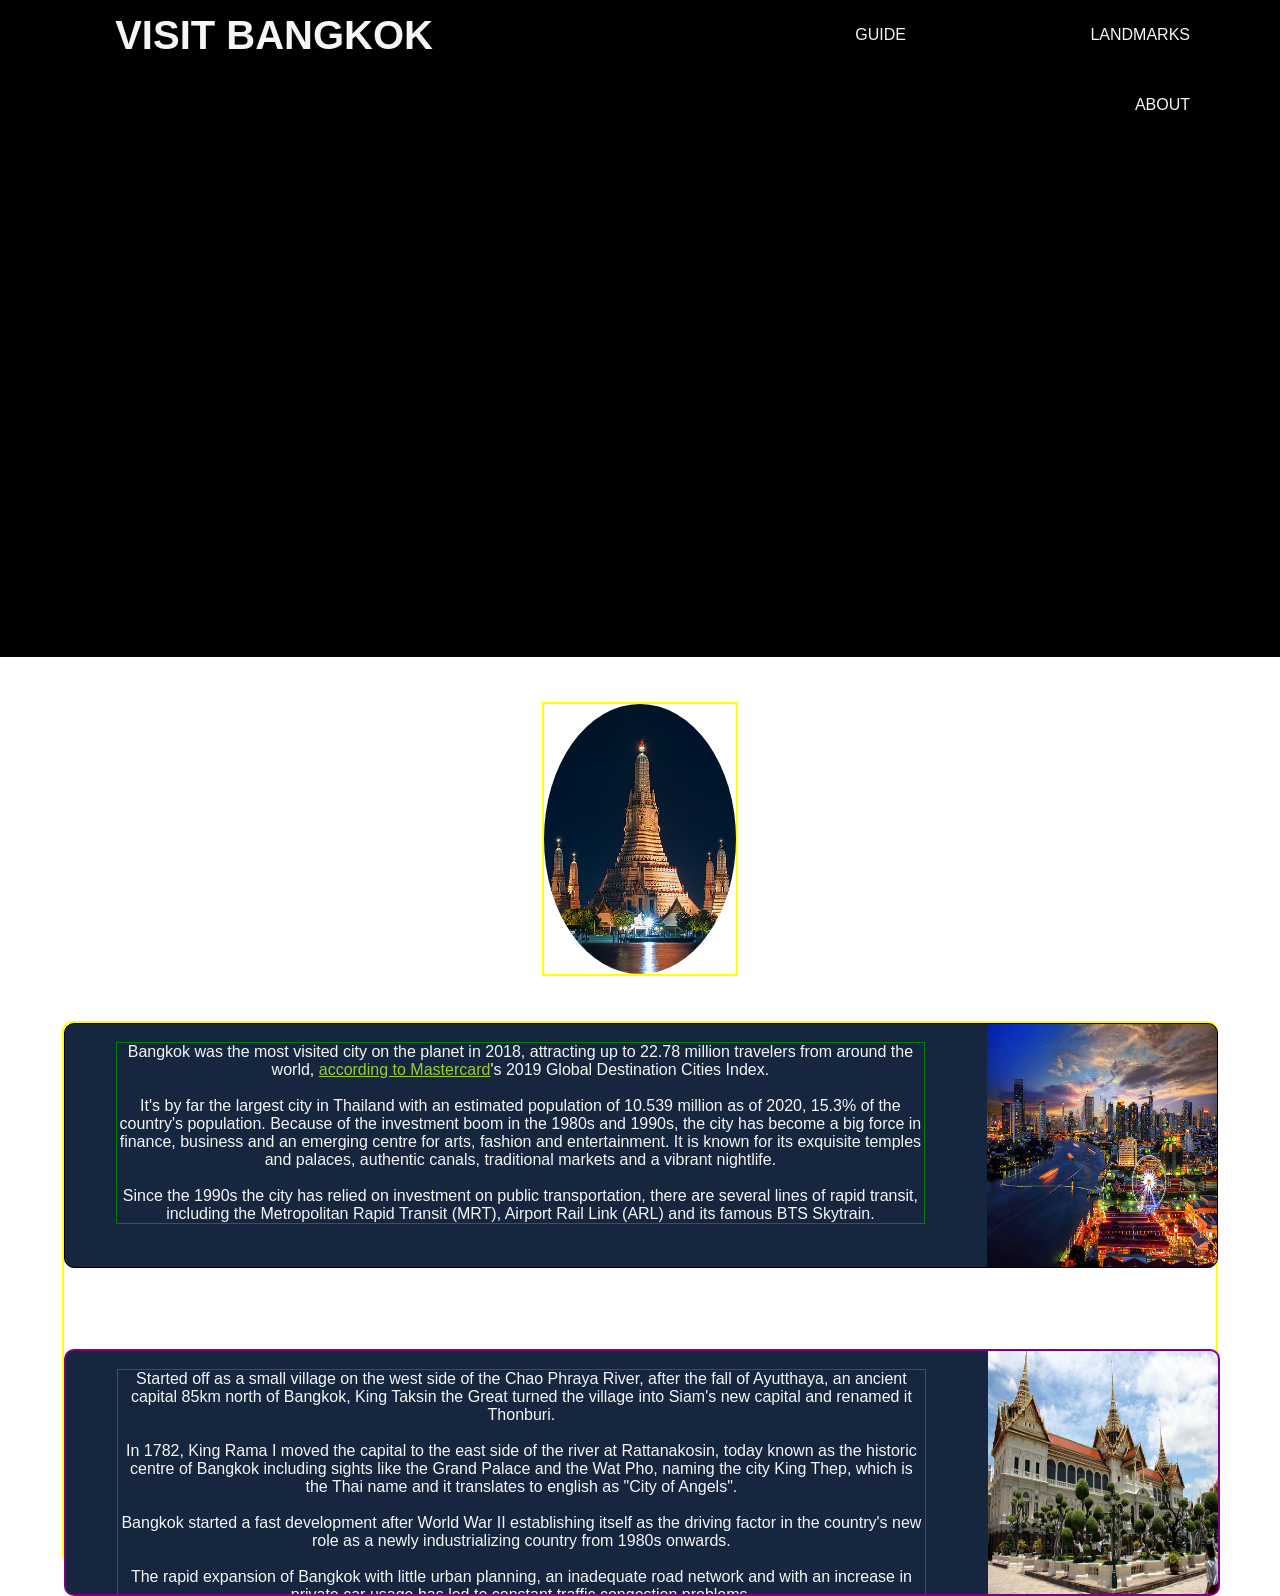
==== index.html @ 1e8116e0 "Rename index2.html to index.html" ====
<!DOCTYPE html>
<html lang="pt-br">
<head>
    <meta charset="UTF-8">
    <meta name="viewport" content="width=device-width, initial-scale=1.0">
    <link rel="stylesheet" href="css2.css">
    <script src="main.js"></script>
    
    <title>Visit Bangkok</title>
</head>
<body>

    <header>
        <nav class="nav-desktop container">
           <h2 id="visit"> Visit Bangkok</h2>
           <ul class="nav">
               <li><a href="#guide">Guide</a></li>
               <li><a href="#landmarks">Landmarks</a></li>
               <li><a href="#about">About</a></li>
           </ul> 
        </nav>

        <nav class="nav-mobile container">
            <h2><a href="#banner">Visit Bangkok</a></h2>
            <ul class="nav">
                <li><a href="#guide">Guide</a></li>
                <li><a href="#landmarks">Landmarks</a></li>
                <li><a href="#about">About</a></li>
            </ul> 
         </nav>
    </header>

    <main>
        <div id="banner" class="banner">
            <figure></figure>
            <figure></figure>
            <figure></figure>
            <figure></figure>
        </div>
        
        <div class="intro">
            <img src="./img/Intro.jpg">
        </div>
        

        <section id="about" class="Apresentation">

            <article class="Apresentation-box1">
                <p>Bangkok was the most visited city on the planet in 2018, attracting up to 22.78 million travelers from around the world,
                <a class="Apresentation-Link" href="https://newsroom.mastercard.com/wp-content/uploads/2019/09/GDCI-Global-Report-FINAL-1.pdf">
                according to Mastercard</a>'s 2019 Global Destination Cities Index.
                <br><br>
                It's by far the largest city in Thailand with an estimated population of 10.539 million as of 2020, 15.3% of the country's population.
                Because of the investment boom in the 1980s and 1990s, the city has become a big force in finance, business and an emerging centre for arts,
                fashion and entertainment.
                It is known for its exquisite temples and palaces, authentic canals, traditional markets and a vibrant nightlife. 
                <br><br>
                Since the 1990s the city has relied on investment on public transportation, there are several lines of rapid transit, including the Metropolitan
                Rapid Transit (MRT), Airport Rail Link (ARL) and its famous BTS Skytrain.  
                </p>
                <img src="./img/box2.jpg">
            </article>

            <article class="Apresentation-box2">
                <p>Started off as a small village on the west side of the Chao Phraya River, after the fall of Ayutthaya, an ancient capital 85km north of Bangkok,
                King Taksin the Great turned the village into Siam's new capital and renamed it Thonburi.
                <br><br>
                In 1782, King Rama I moved the capital to the east side of the river at Rattanakosin, today known as the historic centre of Bangkok including sights
                like the Grand Palace and the Wat Pho, naming the city King Thep, which is the Thai name and it translates to english as "City of Angels".
                <br><br>
                Bangkok started a fast development after World War II establishing itself as the driving factor in the country's new role as a newly industrializing
                country from 1980s onwards.
                <br><br>
                The rapid expansion of Bangkok with little urban planning, an inadequate road network and with an increase in private car usage has led to constant
                traffic congestion problems.
                </p>
                <img src="./img/box5.jpg">
            </article>

        </section>

        

    </main>






</body>
</html>
---- css2.css ----
html, body, div, span, applet, object, iframe,
h1, h2, h3, h4, h5, h6, p, blockquote, pre,
a, abbr, acronym, address, big, cite, code,
del, dfn, em, img, ins, kbd, q, s, samp,
small, strike, strong, sub, sup, tt, var,
b, u, i, center,
dl, dt, dd, ol, ul, li,input,textarea,select,
fieldset, form, label, legend,
table, caption, tbody, tfoot, thead, tr, th, td,
article, aside, canvas, details, embed, 
figure, figcaption, footer, header, hgroup, 
menu, nav, output, ruby, section, summary,
time, mark, audio, video {
	margin: 0;
	padding: 0;
	border: 0;
	font-size: 100%;
	font: inherit;
    vertical-align: baseline;
    font-family: 'Roboto', sans-serif;
    max-width:100%;
    max-height:100%;
}

body {
    position: relative;
    
}



header{
    position: fixed;
    top:0;
    left:0;
    width:100%;
    z-index:2;
    /* border:1px solid blue; */
    transition: black 0.5s;
}

.nav-mobile{
    display:none;
}

.nav-desktop{
    /* background-color: yellow; */
    height:inherit;
    text-align: right;
}

.nav-desktop li{
    display:inline;
    display:inline-block;
    box-sizing: border-box;
}

.nav-desktop h2{
    float:left;
    line-height:70px;
    text-transform: uppercase;
    font-size:2.5em;
    font-weight:bold;
    color: whitesmoke;
    padding:0 9vw;
    cursor:pointer;
}

.nav-desktop a{
    text-decoration: none;
    color:whitesmoke;
    line-height:70px;
    text-transform: uppercase;
    padding:25px 90px 25px;
    box-sizing: border-box;
}

.nav-desktop a:hover{
    border-bottom: 2px solid yellowgreen;
}


.container{
    width:100%;
    margin:0 auto;
    position:relative;
}

header:hover{
    background-color: rgba(21, 37, 61, 0.7);
}


 .banner{
    height:73vh;
    width:100vw;
    max-width:100%;
    position:relative;
    background-color: black;

 }



  .banner > figure {
    animation: imageFadeSlideshow 24s linear infinite 0s;
    backface-visibility: hidden;
    background-size: cover;
    background-position: center center;
    color: transparent;
    height: inherit;
    width: inherit;
    left: 0px;
    opacity: 0;
    position: absolute;
    top: 0px;
  }
  
  .banner > figure:nth-child(1) { background-image: url('./img/Banner1.jpg'); }
  
  .banner > figure:nth-child(2) {
    animation-delay: 6s;
    background-image: url('./img/Banner2.jpg');
  }
  
  .banner > figure:nth-child(3) {
    animation-delay: 12s;
    background-image: url('./img/Banner3.jpg');
  }
  
  .banner > figure:nth-child(4) {
    animation-delay: 18s;
    background-image: url('./img/Banner4.jpg');
  }
  




@keyframes imageFadeSlideshow { 
   0% {animation-timing-function: ease-in; opacity: 0;}
   8% {animation-timing-function: ease-out; opacity: 1;}
   17% {opacity: 1}
   35% {opacity: 0}
   100% {opacity: 0}
  }


  .intro{
    border:2px solid yellow;
    position: relative;
    height:30vh;
    width:15vw;
    margin:5vh auto;
}

.intro img{
    height:100%;
    width:inherit;
    object-fit: cover;
    border-radius: 50%;
    text-align: center;
}

.Apresentation{
    position:relative;
    justify-content: center;
    justify-items: center;
    border:2px solid yellow;
    width:90vw;
    height:60vh;
    margin:0 auto;
    border-radius: 10px;
}

.Apresentation-box1{
    background-color: #15263e;
    position: relative;
    overflow:hidden !important;
    border:1px solid black;
    width:inherit;
    height:45%;
    border-radius: 10px;
}

.Apresentation-Link{
    color:yellowgreen;
}

.Apresentation-box1 > p{
    float:left;
    text-align:center;    
    width:70%;
    margin:2vh 4vw;
    border:1px solid green;
    color:whitesmoke;
    font-family:'Trebuchet MS', 'Lucida Sans Unicode', 'Lucida Grande', 'Lucida Sans', Arial, sans-serif
}

.Apresentation-box1 > img{
    float:right;
    width:20%;
    height:100%;
}

.Apresentation-box2 {
    border:2px solid purple;
    background-color: #15263e;
    position:relative;
    overflow:hidden !important;
    width:inherit;
    height:45%;
    border-radius: 10px;
    margin-top: 9vh;
}

.Apresentation-box2 > p{
    float:left;
    text-align:center;    
    width:70%;
    margin:2vh 4vw;
    border:1px solid green;
    color:whitesmoke;
    font-family:'Trebuchet MS', 'Lucida Sans Unicode', 'Lucida Grande', 'Lucida Sans', Arial, sans-serif
}

.Apresentation-box2 > img{
    float:right;
    width:20%;
    height:100%;
}
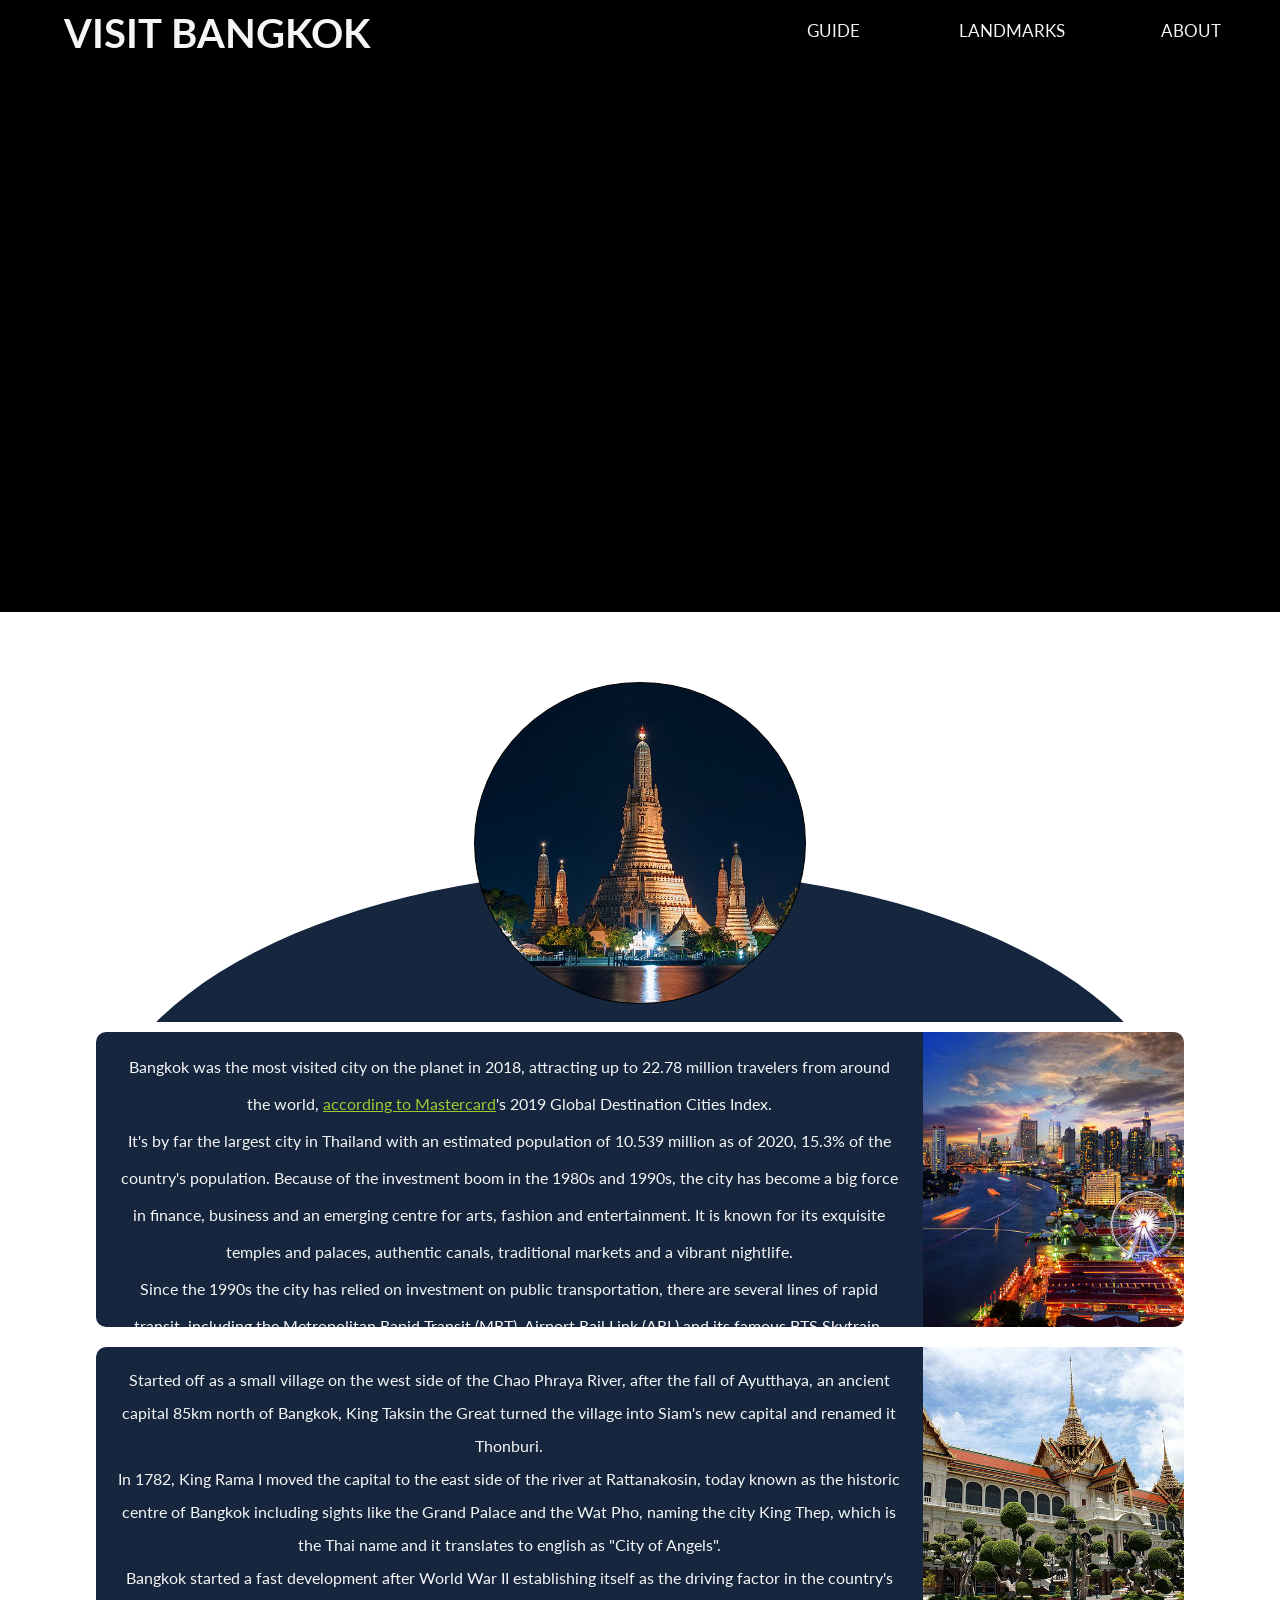
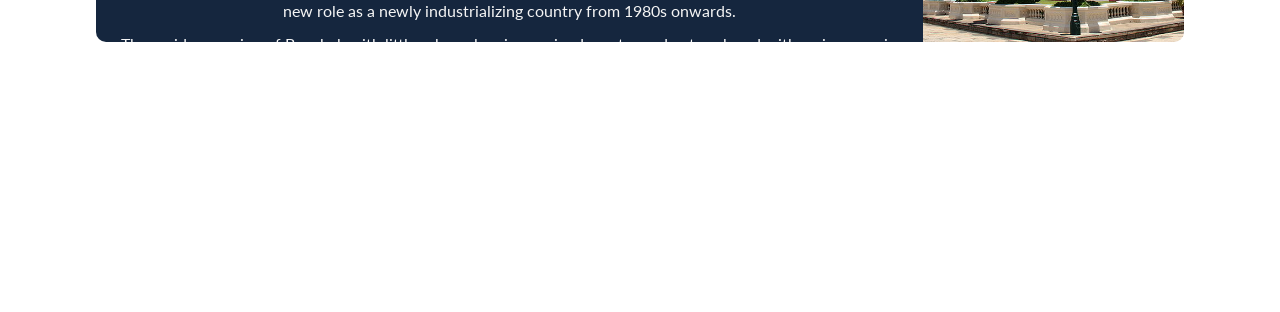
==== commit 3b7a78e0: "Feat(index): Até 2 boxes de informação, work-in-progress" ====
--- a/index.html
+++ b/index.html
@@ -1,92 +1,77 @@
 <!DOCTYPE html>
-<html lang="pt-br">
+<html lang="pt">
 <head>
     <meta charset="UTF-8">
-    <meta name="viewport" content="width=device-width, initial-scale=1.0">
-    <link rel="stylesheet" href="css2.css">
-    <script src="main.js"></script>
-    
+    <meta http-equiv="X-UA-Compatible" content="IE=edge">
+    <meta name="viewport" content="width=device-width", initial-scale="1.0">
     <title>Visit Bangkok</title>
+    <Link rel="Stylesheet" href="css/index.css">
+    <Link rel="Stylesheet" href="css/Normalize.css">
+    <Link rel="preconnect" href="https://fonts.googleapis.com">
+    <Link rel="preconnect" href="https://fonts.gstatic.com" crossorigin>
+    <Link href="https://fonts.googleapis.com/css2?family=Lato:wght@100;300;400;700&display=swap" rel="stylesheet">
 </head>
 <body>
-
     <header>
-        <nav class="nav-desktop container">
-           <h2 id="visit"> Visit Bangkok</h2>
-           <ul class="nav">
-               <li><a href="#guide">Guide</a></li>
-               <li><a href="#landmarks">Landmarks</a></li>
-               <li><a href="#about">About</a></li>
-           </ul> 
-        </nav>
-
-        <nav class="nav-mobile container">
-            <h2><a href="#banner">Visit Bangkok</a></h2>
-            <ul class="nav">
-                <li><a href="#guide">Guide</a></li>
-                <li><a href="#landmarks">Landmarks</a></li>
-                <li><a href="#about">About</a></li>
-            </ul> 
-         </nav>
+        <div class="Header-Title"><span>Visit Bangkok</span></div>
+        <div class="Header-Nav">
+            <div class="Guide"><span>Guide</span></div>
+            <div class="Landmarks"><span>Landmarks</span></div>
+            <div class="About"><span>About</span></div>
+        </div>
     </header>
 
-    <main>
-        <div id="banner" class="banner">
-            <figure></figure>
-            <figure></figure>
-            <figure></figure>
-            <figure></figure>
+    <div class="Banner">
+        <figure></figure>
+        <figure></figure>
+        <figure></figure>
+        <figure></figure>
+    </div>
+
+    <div class="Apresentation-Container">
+        <div class="Top-Foto-Container">
+            <div class="Top-Foto-Around-Container"></div>
+            <div class="Oval-Bottom"></div>
         </div>
-        
-        <div class="intro">
-            <img src="./img/Intro.jpg">
+        <div class="Apresentation-Boxes-Container">
+            <div class="Apresentation-Box">
+                <div class="Box-Text">
+                    <p>
+                        Bangkok was the most visited city on the planet in 2018, attracting up to 22.78 million travelers from around the world,
+                        <a class="Apresentation-Link" href="https://newsroom.mastercard.com/wp-content/uploads/2019/09/GDCI-Global-Report-FINAL-1.pdf">
+                        according to Mastercard</a>'s 2019 Global Destination Cities Index.
+                        <br>
+                        It's by far the largest city in Thailand with an estimated population of 10.539 million as of 2020, 15.3% of the country's population.
+                        Because of the investment boom in the 1980s and 1990s, the city has become a big force in finance, business and an emerging centre for arts,
+                        fashion and entertainment.
+                        It is known for its exquisite temples and palaces, authentic canals, traditional markets and a vibrant nightlife. 
+                        <br>
+                        Since the 1990s the city has relied on investment on public transportation, there are several lines of rapid transit, including the Metropolitan
+                        Rapid Transit (MRT), Airport Rail Link (ARL) and its famous BTS Skytrain.  
+                    </p>
+                </div>
+                <div class="Box-Foto"></div>
+            </div>
+            <div class="Apresentation-Box">
+                <div class="Box-Text">
+                    <p>
+                        Started off as a small village on the west side of the Chao Phraya River, after the fall of Ayutthaya, an ancient capital 85km north of Bangkok,
+                        King Taksin the Great turned the village into Siam's new capital and renamed it Thonburi.
+                        <br>
+                        In 1782, King Rama I moved the capital to the east side of the river at Rattanakosin, today known as the historic centre of Bangkok including sights
+                        like the Grand Palace and the Wat Pho, naming the city King Thep, which is the Thai name and it translates to english as "City of Angels".
+                        <br>
+                        Bangkok started a fast development after World War II establishing itself as the driving factor in the country's new role as a newly industrializing
+                        country from 1980s onwards.
+                        <br>
+                        The rapid expansion of Bangkok with little urban planning, an inadequate road network and with an increase in private car usage has led to constant
+                        traffic congestion problems.
+                    </p>
+                </div>
+                <div class="Box-Foto"></div>
+            </div>
         </div>
-        
-
-        <section id="about" class="Apresentation">
-
-            <article class="Apresentation-box1">
-                <p>Bangkok was the most visited city on the planet in 2018, attracting up to 22.78 million travelers from around the world,
-                <a class="Apresentation-Link" href="https://newsroom.mastercard.com/wp-content/uploads/2019/09/GDCI-Global-Report-FINAL-1.pdf">
-                according to Mastercard</a>'s 2019 Global Destination Cities Index.
-                <br><br>
-                It's by far the largest city in Thailand with an estimated population of 10.539 million as of 2020, 15.3% of the country's population.
-                Because of the investment boom in the 1980s and 1990s, the city has become a big force in finance, business and an emerging centre for arts,
-                fashion and entertainment.
-                It is known for its exquisite temples and palaces, authentic canals, traditional markets and a vibrant nightlife. 
-                <br><br>
-                Since the 1990s the city has relied on investment on public transportation, there are several lines of rapid transit, including the Metropolitan
-                Rapid Transit (MRT), Airport Rail Link (ARL) and its famous BTS Skytrain.  
-                </p>
-                <img src="./img/box2.jpg">
-            </article>
-
-            <article class="Apresentation-box2">
-                <p>Started off as a small village on the west side of the Chao Phraya River, after the fall of Ayutthaya, an ancient capital 85km north of Bangkok,
-                King Taksin the Great turned the village into Siam's new capital and renamed it Thonburi.
-                <br><br>
-                In 1782, King Rama I moved the capital to the east side of the river at Rattanakosin, today known as the historic centre of Bangkok including sights
-                like the Grand Palace and the Wat Pho, naming the city King Thep, which is the Thai name and it translates to english as "City of Angels".
-                <br><br>
-                Bangkok started a fast development after World War II establishing itself as the driving factor in the country's new role as a newly industrializing
-                country from 1980s onwards.
-                <br><br>
-                The rapid expansion of Bangkok with little urban planning, an inadequate road network and with an increase in private car usage has led to constant
-                traffic congestion problems.
-                </p>
-                <img src="./img/box5.jpg">
-            </article>
-
-        </section>
-
-        
-
-    </main>
-
-
-
-
-
-
+    </div>
+    
 </body>
-</html>
+</html>
--- a/css/index.css
+++ b/css/index.css
@@ -0,0 +1,256 @@
+body{
+    display:flex;
+    flex-direction: column;
+    width:100%;
+}
+
+
+
+header{
+    position: fixed;
+    display: flex;
+    flex-direction: row;
+    width:100%;
+    height:65px;
+    transition: black 0.5s;
+    box-sizing: border-box;
+    color:whitesmoke;
+    font-weight: 700;
+    text-transform: uppercase;
+    font-family: 'Lato', sans-serif;
+    font-size:40px;
+    z-index: 2;
+}
+
+header:hover{
+    background-color: rgba(21, 37, 61, 0.7);
+}
+
+
+header > .Header-Title{
+    display: flex;
+    justify-content: flex-start;
+    align-items: center;
+    padding-left: 5vw;
+    height:100%;
+    width:50%;
+}
+
+header > .Header-Title > span{
+    cursor: pointer;
+}
+
+header > .Header-Nav{
+    display: flex;
+    flex-direction: row;
+    justify-content: flex-end;
+    align-items: flex-start;
+    height:100%;
+    flex:1;
+}
+
+header > .Header-Nav > .Guide,.Landmarks,.About{
+    display: flex;
+    justify-content: center;
+    align-items: center;
+    height: 95%;
+    width:31%;
+    font-weight: 400;
+    text-transform: uppercase;
+    font-size: 17px;
+    cursor: pointer;
+}
+
+header > .Header-Nav > .Guide:hover,.Landmarks:hover,.About:hover{
+    border-bottom: 3px solid yellowgreen;
+}
+
+
+
+
+
+
+
+
+/* BANNER SLIDESHOW ################################################################################ */
+
+.Banner{
+    position: relative;
+    width:100%;
+    height:68vh;
+    min-height:200px;
+    background-color: black;
+    overflow: hidden;
+}
+
+.Banner > figure {
+    position: absolute;
+    animation: imageFadeSlideshow 24s linear infinite 0s;
+    backface-visibility: hidden;
+    background-size: cover;
+    background-position: center center;
+    color: transparent;
+    height: inherit;
+    width: inherit;
+    opacity: 0;
+    margin: 0;
+}
+
+.Banner > figure:nth-child(1) { 
+    background-image: url('../img/Banner1.jpg'); 
+}
+
+.Banner > figure:nth-child(2) {
+    animation-delay: 6s;
+    background-image: url('../img/Banner2.jpg');
+}
+
+.Banner > figure:nth-child(3) {
+    animation-delay: 12s;
+    background-image: url('../img/Banner3.jpg');
+}
+
+.Banner > figure:nth-child(4) {
+    animation-delay: 18s;
+    background-image: url('../img/Banner4.jpg');
+}
+
+@keyframes imageFadeSlideshow { 
+    0% {animation-timing-function: ease-in; opacity: 0;}
+    8% {animation-timing-function: ease-out; opacity: 1;}
+    17% {opacity: 1}
+    35% {opacity: 0}
+    100% {opacity: 0}
+}
+
+.Apresentation-Container{
+    position: relative;
+    width:100%;
+    height:1300px;
+    display: flex;
+    flex-direction: column;
+    justify-content: flex-start;
+    align-items: center;
+    /*
+    border:1px solid yellow;
+    */
+}
+
+.Top-Foto-Container{
+    position: relative;
+    margin-top: 10px;
+    display: flex;
+    justify-content: center;
+    align-items: flex-end;
+    width:100%;
+    height:400px;
+    overflow: hidden;
+    /*
+    border:1px solid black;
+    */
+}
+
+.Top-Foto-Around-Container{
+    width:330px;
+    height:80%;
+    background-image: url("../img/Intro.jpg");
+    background-position: center center;
+    background-size: cover;
+    border-radius: 50%;
+    border:1px solid black;
+    z-index: 2;
+    margin-bottom: 18px;
+    /*
+    border:2px solid yellowgreen;
+    */
+}
+
+.Oval-Bottom{
+    overflow: hidden;
+    top:62%;
+    position: absolute;
+    width:85%;
+    height:560px;
+    border-radius: 50%;
+    background-color: #15263e;
+    /*
+    border: 3px solid yellowgreen;
+    */
+}
+
+.Apresentation-Boxes-Container{
+    display: flex;
+    flex-direction: column;
+    justify-content: center;
+    align-items: center;
+    width:100%;
+    height:630px;
+    /*
+    border:1px solid black;
+    */
+}
+
+.Apresentation-Link{
+    color:yellowgreen;
+}
+
+/* BOX 1 */
+.Apresentation-Box{
+    display: flex;
+    flex-direction: row;
+    justify-content: flex-start;
+    margin: 10px;
+
+    width:85%;
+    height:320px;
+    border-radius: 10px;
+    overflow: hidden;
+    /*
+    border:1px solid red;
+    */
+}
+
+.Box-Text{
+    display: flex;
+    justify-content: center;
+    text-align: center;
+
+    background-color: #15263e;
+    width:76%;
+    /*
+    border: 1px solid yellow;
+    */
+}
+
+.Box-Text > p{
+    line-height: 37px;
+    height: 88%;
+    width:95%;
+    font-family: 'Lato', sans-serif;
+    color: whitesmoke;
+    /*
+    border: 1px solid black;
+    */
+}
+
+.Apresentation-Box:nth-child(2) > .Box-Text > p{
+    line-height: 33px;
+}
+
+.Box-Foto{
+    flex:1;
+    background-color: black;
+    background-position: center center;
+    background-size: cover;
+    /*
+    border: 1px solid black;
+    */
+}
+
+.Apresentation-Box:nth-child(1) > .Box-Foto{
+    background-image: url("../img/box2.jpg");
+}
+
+.Apresentation-Box:nth-child(2) > .Box-Foto{
+    background-image: url("../img/box5.jpg");
+}
